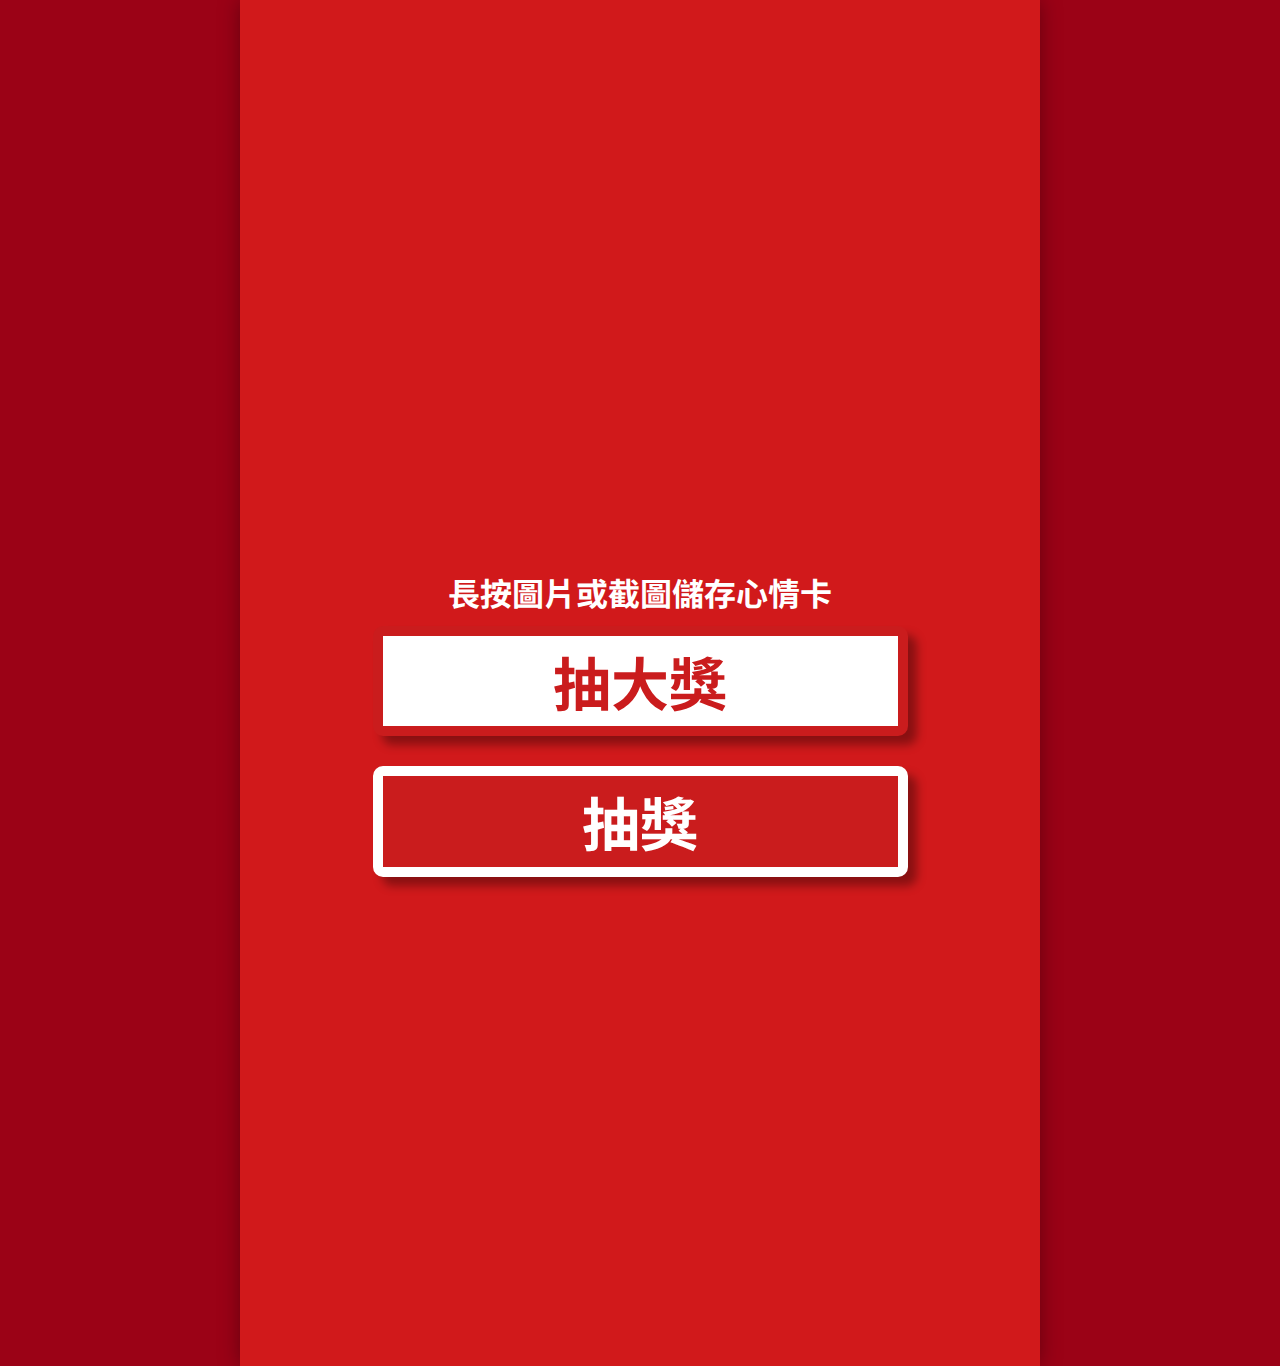
==== lottery.html @ 5d272674 "first commit" ====
<!doctype html>
<html><!-- InstanceBegin template="/Templates/tmp.dwt" codeOutsideHTMLIsLocked="false" -->
<head>
<meta charset="UTF-8">
<title>test</title>
<meta name="viewport" content="width=800">
<meta name="keywords" content="">
<meta name="description" content="">
<meta property="og:title" content="" />
<meta property="og:site_name" content="" />
<meta property="og:description" content="" />
<meta property="og:type" content="website" />
<link rel="shortcut icon" href="img/favicon.ico"/>
<link rel="stylesheet" type="text/css" href="css/normalize.css">
<link href="https://fonts.googleapis.com/css?family=Noto+Sans+TC&display=swap" rel="stylesheet">
<link rel="stylesheet" type="text/css" href="css/animations.css">
<link rel="stylesheet" type="text/css" href="css/main.css">
<!-- InstanceBeginEditable name="head" -->
<!-- InstanceEndEditable -->
<!-- InstanceParam name="class" type="text" value="" -->
</head>

<body>
<main class="result-page">
<!-- InstanceBeginEditable name="content" -->
		<section class="index">
			<div class="in">
				<div class="img_wrap">
					<div class="result"></div>
					<div class="ps">長按圖片或截圖儲存心情卡</div>
					<div class="animatedParent animateOnce btn-wrap" data-sequence="500" data-appear-top-offset="-300">
						<a href="" class="btn1 pop animated" data-id="1">抽大獎</small></a>
						<a href="finished.html" class="btn2 pop animated" data-id="1">抽獎</a>
					</div>
				</div>
			</div>
		</section>
</main>
	<script src="js/jquery-1.11.0.min.js"></script>
	<script src="js/css3-animate-it.js"></script>
	<script src="js/site.js"></script>
	<script src="js/result.js"></script>
</body>
<!-- InstanceEnd --></html>
---- css/animations.css ----
/*animations*/

/******************
* Bounce in right *
*******************/


.animated { 
    -webkit-animation-duration: 1s; 
    animation-duration: 1s; 
    -webkit-animation-fill-mode: both; 
    animation-fill-mode: both; 
} 
.slow{
     -webkit-animation-duration: 1.5s; 
    animation-duration: 1.5s; 
    -webkit-animation-fill-mode: both; 
    animation-fill-mode: both; 
}
.slower{
     -webkit-animation-duration: 2s; 
    animation-duration: 2s; 
    -webkit-animation-fill-mode: both; 
    animation-fill-mode: both; 
}
.slowest{
     -webkit-animation-duration: 3s; 
    animation-duration: 3s; 
    -webkit-animation-fill-mode: both; 
    animation-fill-mode: both; 
}

/* Added by Andy Meetan */
.delay-250 {
    -webkit-animation-delay:0.25s;
    -moz-animation-delay:0.25s;
    -o-animation-delay:0.25s;
    animation-delay:0.25s;
}
.delay-500 {
    -webkit-animation-delay:0.5s;
    -moz-animation-delay:0.5s;
    -o-animation-delay:0.5s;
    animation-delay:0.5s;
}
.delay-750 {
    -webkit-animation-delay:0.75s;
    -moz-animation-delay:0.75s;
    -o-animation-delay:0.75s;
    animation-delay:0.75s;
}
.delay-1000 {
    -webkit-animation-delay:1.0s;
    -moz-animation-delay:1.0s;
    -o-animation-delay:1.0s;
    animation-delay:1.0s;
}
.delay-1250 {
    -webkit-animation-delay:1.25s;
    -moz-animation-delay:1.25s;
    -o-animation-delay:1.25s;
    animation-delay:1.25s;
}
.delay-1500 {
    -webkit-animation-delay:1.5s;
    -moz-animation-delay:1.5s;
    -o-animation-delay:1.5s;
    animation-delay:1.5s;
}
.delay-1750 {
    -webkit-animation-delay:1.75s;
    -moz-animation-delay:1.75s;
    -o-animation-delay:1.75s;
    animation-delay:1.75s;
}
.delay-2000 {
    -webkit-animation-delay:2.0s;
    -moz-animation-delay:2.0s;
    -o-animation-delay:2.0s;
    animation-delay:2.0s;
}
.delay-2500 {
    -webkit-animation-delay:2.5s;
    -moz-animation-delay:2.5s;
    -o-animation-delay:2.5s;
    animation-delay:2.5s;
}
.delay-2000 {
    -webkit-animation-delay:2.0s;
    -moz-animation-delay:2.0s;
    -o-animation-delay:2.0s;
    animation-delay:2.0s;
}
.delay-2500 {
    -webkit-animation-delay:2.5s;
    -moz-animation-delay:2.5s;
    -o-animation-delay:2.5s;
    animation-delay:2.5s;
}
.delay-3000 {
    -webkit-animation-delay:3.0s;
    -moz-animation-delay:3.0s;
    -o-animation-delay:3.0s;
    animation-delay:3.0s;
}
.delay-3500 {
    -webkit-animation-delay:3.5s;
    -moz-animation-delay:3.5s;
    -o-animation-delay:3.5s;
    animation-delay:3.5s;
}

.bounceInRight, .bounceInLeft, .bounceInUp, .bounceInDown{
    opacity:0;
    -webkit-transform: translateX(400px); 
    transform: translateX(400px); 
}
.fadeInRight, .fadeInLeft, .fadeInUp, .fadeInDown{
    opacity:0;
    -webkit-transform: translateX(400px); 
    transform: translateX(400px); 
}

.flipInX, .flipInY, .rotateIn, .rotateInUpLeft, .rotateInUpRight, .rotateInDownLeft, .rotateDownUpRight, .rollIn{
    opacity:0;
}

.lightSpeedInRight, .lightSpeedInLeft{
    opacity:0;
    -webkit-transform: translateX(400px); 
    transform: translateX(400px); 
}

/***********
* bounceIn *
************/
@-webkit-keyframes bounceIn { 
    0% { 
        opacity: 0; 
        -webkit-transform: scale(.3); 
    } 

    50% { 
        opacity: 1; 
        -webkit-transform: scale(1.05); 
    } 

    70% { 
        -webkit-transform: scale(.9); 
    } 

    100% { 
         -webkit-transform: scale(1); 
    } 
} 

@keyframes bounceIn { 
    0% { 
        opacity: 0; 
        transform: scale(.3); 
    } 

    50% { 
        opacity: 1; 
        transform: scale(1.05); 
    } 

    70% { 
        transform: scale(.9); 
    } 

    100% { 
        transform: scale(1); 
    } 
} 

.bounceIn.go { 
    -webkit-animation-name: bounceIn; 
    animation-name: bounceIn; 
}

/****************
* bounceInRight *
****************/

@-webkit-keyframes bounceInRight { 
    0% { 
        opacity: 0; 
        
        -webkit-transform: translateX(400px); 
    } 
    60% { 
        
        -webkit-transform: translateX(-30px); 
    } 
    80% { 
        -webkit-transform: translateX(10px); 
    } 
    100% {
    opacity: 1;
     
        -webkit-transform: translateX(0); 
    } 
} 

@keyframes bounceInRight { 
    0% { 
        opacity: 0; 
        
        transform: translateX(400px); 
    } 
    60% { 
        
        transform: translateX(-30px); 
    } 
    80% { 
        transform: translateX(10px); 
    } 
    100% {
    opacity: 1;
     
        transform: translateX(0); 
    } 
} 


.bounceInRight.go { 
    -webkit-animation-name: bounceInRight; 
    animation-name: bounceInRight; 
}

/******************
* Bounce in left *
*******************/

@-webkit-keyframes bounceInLeft { 
    0% { 
        opacity: 0; 
        
        -webkit-transform: translateX(-400px); 
    } 
    60% { 
       
        -webkit-transform: translateX(30px); 
    } 
    80% { 
        -webkit-transform: translateX(-10px); 
    } 
    100% {
        opacity: 1;
         
        -webkit-transform: translateX(0); 
    } 
} 

@keyframes bounceInLeft { 
    0% { 
        opacity: 0; 
        
        transform: translateX(-400px); 
    } 
    60% { 
       
        transform: translateX(30px); 
    } 
    80% { 
        transform: translateX(-10px); 
    } 
    100% {
        opacity: 1;
         
        transform: translateX(0); 
    } 
} 

.bounceInLeft.go { 
    -webkit-animation-name: bounceInLeft; 
    animation-name: bounceInLeft; 
}

/******************
* Bounce in up *
*******************/

@-webkit-keyframes bounceInUp { 
    0% { 
        opacity: 0; 
        
        -webkit-transform: translateY(400px); 
    } 
    60% { 
       
        -webkit-transform: translateY(-30px); 
    } 
    80% { 
        -webkit-transform: translateY(10px); 
    } 
    100% {
        opacity: 1;
         
        -webkit-transform: translateY(0); 
    } 
} 

@keyframes bounceInUp { 
    0% { 
        opacity: 0; 
        
        transform: translateY(400px); 
    } 
    60% { 
       
        transform: translateY(-30px); 
    } 
    80% { 
        transform: translateY(10px); 
    } 
    100% {
        opacity: 1;
         
        transform: translateY(0); 
    } 
} 

.bounceInUp.go { 
    -webkit-animation-name: bounceInUp; 
    animation-name: bounceInUp; 
}


/******************
* Bounce in down *
*******************/

@-webkit-keyframes bounceInDown { 
    0% { 
        opacity: 0; 
        
        -webkit-transform: translateY(-400px); 
    } 
    60% { 
       
        -webkit-transform: translateY(30px); 
    } 
    80% { 
        -webkit-transform: translateY(-10px); 
    } 
    100% {
        opacity: 1;
         
        -webkit-transform: translateY(0); 
    } 
} 

@keyframes bounceInDown { 
    0% { 
        opacity: 0; 
        
        transform: translateY(-400px); 
    } 
    60% { 
       
        transform: translateY(30px); 
    } 
    80% { 
        transform: translateY(-10px); 
    } 
    100% {
        opacity: 1;
         
        transform: translateY(0); 
    } 
} 

.bounceInDown.go { 
    -webkit-animation-name: bounceInDown; 
    animation-name: bounceInDown; 
}


/**********
* Fade In *
**********/ 
@-webkit-keyframes fadeIn { 
    0% {opacity: 0;} 
    100% {opacity: 1;
        display:block;} 
} 
@keyframes fadeIn { 
    0% {opacity: 0;} 
    100% {opacity: 1;
        display:block;} 
}
.fadeIn{
    opacity:0;
}
.fadeIn.go { 
    -webkit-animation-name: fadeIn; 
    animation-name: fadeIn; 
}

/**********
* Grow in *
***********/

@-webkit-keyframes growIn { 
    0% { 
        -webkit-transform: scale(0.2); 
        opacity:0;
    } 
    50% { 
        -webkit-transform: scale(1.2); 
        
    } 
    100% { 
        -webkit-transform: scale(1); 
        opacity:1;
    } 
} 
@keyframes growIn { 
    0% { 
        transform: scale(0.2); 
        opacity:0;
    } 
    50% { 
        transform: scale(1.2); 
        
    } 
    100% { 
        transform: scale(1); 
        opacity:1;
    } 
} 
.growIn { 

    -webkit-transform: scale(0.2);
    transform: scale(0.2);
    opacity:0;
}
.growIn.go{
    -webkit-animation-name: growIn; 
    animation-name: growIn; 
}

/********
* Shake *
********/
@-webkit-keyframes shake { 
    0%, 100% {-webkit-transform: translateX(0);} 
    10%, 30%, 50%, 70%, 90% {-webkit-transform: translateX(-10px);} 
    20%, 40%, 60%, 80% {-webkit-transform: translateX(10px);} 
} 
@keyframes shake { 
    0%, 100% {transform: translateX(0);} 
    10%, 30%, 50%, 70%, 90% {transform: translateX(-10px);} 
    20%, 40%, 60%, 80% {transform: translateX(10px);} 
} 
.shake.go { 
    -webkit-animation-name: shake; 
    animation-name: shake; 
}

/********
* ShakeUp *
********/
@-webkit-keyframes shakeUp { 
    0%, 100% {-webkit-transform: translateX(0);} 
    10%, 30%, 50%, 70%, 90% {-webkit-transform: translateY(-10px);} 
    20%, 40%, 60%, 80% {-webkit-transform: translateY(10px);} 
} 
@keyframes shakeUp { 
    0%, 100% {transform: translateY(0);} 
    10%, 30%, 50%, 70%, 90% {transform: translateY(-10px);} 
    20%, 40%, 60%, 80% {transform: translateY(10px);} 
} 
.shakeUp.go { 
    -webkit-animation-name: shakeUp; 
    animation-name: shakeUp; 
}

/*************
* FadeInLeft *
*************/

@-webkit-keyframes fadeInLeft { 
    0% { 
        opacity: 0; 
        -webkit-transform: translateX(-400px); 
    } 
    50%{
       opacity: 0.3; 
    }
    100% { 
        opacity: 1; 
        -webkit-transform: translateX(0); 
    } 
} 
@keyframes fadeInLeft { 
    0% { 
        opacity: 0; 
        transform: translateX(-400px); 
    } 
    50%{
       opacity: 0.3; 
    }
    100% { 
        opacity: 1; 
        transform: translateX(0); 
    } 
} 
.fadeInLeft{ 
    opacity: 0; 
    -webkit-transform: translateX(-400px); 
    transform: translateX(-400px);
}
.fadeInLeft.go { 
    -webkit-animation-name: fadeInLeft; 
    animation-name: fadeInLeft; 
}


/*************
* FadeInRight *
*************/

@-webkit-keyframes fadeInRight { 
    0% { 
        opacity: 0; 
        -webkit-transform: translateX(400px); 
    } 
    50%{
       opacity: 0.3; 
    }
    100% { 
        opacity: 1; 
        -webkit-transform: translateX(0); 
    } 
} 
@keyframes fadeInRight { 
    0% { 
        opacity: 0; 
        transform: translateX(400px); 
    } 
    50%{
       opacity: 0.3; 
    }
    100% { 
        opacity: 1; 
        transform: translateX(0); 
    } 
} 
.fadeInRight{ 
    opacity: 0; 
    -webkit-transform: translateX(400px); 
    transform: translateX(400px);
}
.fadeInRight.go { 
    -webkit-animation-name: fadeInRight; 
    animation-name: fadeInRight; 
}

/*************
* FadeInUp *
*************/

@-webkit-keyframes fadeInUp { 
    0% { 
        opacity: 0; 
        -webkit-transform: translateY(400px); 
    } 
    50%{
       opacity: 0.3; 
    }
    100% { 
        opacity: 1; 
        -webkit-transform: translateY(0); 
    } 
} 
@keyframes fadeInUp { 
    0% { 
        opacity: 0; 
        transform: translateY(400px); 
    } 
    50%{
       opacity: 0.3; 
    }
    100% { 
        opacity: 1; 
        transform: translateY(0); 
    } 
} 
.fadeInUp{ 
    opacity: 0; 
    -webkit-transform: translateY(400px); 
    transform: translateY(400px);
}
.fadeInUp.go { 
    -webkit-animation-name: fadeInUp; 
    animation-name: fadeInUp; 
}

/*************
* FadeInDown *
*************/

@-webkit-keyframes fadeInDown { 
    0% { 
        opacity: 0; 
        -webkit-transform: translateY(-400px); 
    } 
    50%{
       opacity: 0.3; 
    }
    100% { 
        opacity: 1; 
        -webkit-transform: translateY(0); 
    } 
} 
@keyframes fadeInDown { 
    0% { 
        opacity: 0; 
        transform: translateY(-400px); 
    } 
    50%{
       opacity: 0.3; 
    }
    100% { 
        opacity: 1; 
        transform: translateY(0); 
    } 
} 
.fadeInDown{ 
    opacity: 0; 
    -webkit-transform: translateY(-400px); 
    transform: translateY(-400px);
}
.fadeInDown.go { 
    -webkit-animation-name: fadeInDown; 
    animation-name: fadeInDown; 
}

/*****************
* rotateIn *
*****************/
@-webkit-keyframes rotateIn { 
    0% { 
        -webkit-transform-origin: center center; 
        -webkit-transform: rotate(-200deg); 
        opacity: 0; 
    } 
    100% { 
        -webkit-transform-origin: center center; 
        -webkit-transform: rotate(0); 
        opacity: 1; 
    } 
} 
@keyframes rotateIn { 
    0% { 
        transform-origin: center center; 
        transform: rotate(-200deg); 
        opacity: 0; 
    } 
    100% { 
        transform-origin: center center; 
        transform: rotate(0); 
        opacity: 1; 
    } 
} 
.rotateIn.go { 
    -webkit-animation-name: rotateIn; 
    animation-name: rotateIn; 
}

/*****************
* rotateInUpLeft *
*****************/

@-webkit-keyframes rotateInUpLeft { 
    0% { 
        -webkit-transform-origin: left bottom; 
        -webkit-transform: rotate(90deg); 
        opacity: 0; 
    } 
    100% { 
        -webkit-transform-origin: left bottom; 
        -webkit-transform: rotate(0); 
        opacity: 1; 
    } 
} 
@keyframes rotateInUpLeft { 
    0% { 
        transform-origin: left bottom; 
        transform: rotate(90deg); 
        opacity: 0; 
    } 
    100% { 
        transform-origin: left bottom; 
        transform: rotate(0); 
        opacity: 1; 
    } 
} 
.rotateInUpLeft.go { 
    -webkit-animation-name: rotateInUpLeft; 
    animation-name: rotateInUpLeft; 
}

/*******************
* rotateInDownLeft *
*******************/
@-webkit-keyframes rotateInDownLeft { 
    0% { 
        -webkit-transform-origin: left bottom; 
        -webkit-transform: rotate(-90deg); 
        opacity: 0; 
    } 
    100% { 
        -webkit-transform-origin: left bottom; 
        -webkit-transform: rotate(0); 
        opacity: 1; 
    } 
} 
@keyframes rotateInDownLeft { 
    0% { 
        transform-origin: left bottom; 
        transform: rotate(-90deg); 
        opacity: 0; 
    } 
    100% { 
        transform-origin: left bottom; 
        transform: rotate(0); 
        opacity: 1; 
    } 
} 
.rotateInDownLeft.go { 
    -webkit-animation-name: rotateInDownLeft; 
    animation-name: rotateInDownLeft; 
}

/******************
* rotateInUpRight *
*******************/

@-webkit-keyframes rotateInUpRight { 
    0% { 
        -webkit-transform-origin: right bottom; 
        -webkit-transform: rotate(-90deg); 
        opacity: 0; 
    } 
    100% { 
        -webkit-transform-origin: right bottom; 
        -webkit-transform: rotate(0); 
        opacity: 1; 
    } 
} 
@keyframes rotateInUpRight { 
    0% { 
        transform-origin: right bottom; 
        transform: rotate(-90deg); 
        opacity: 0; 
    } 
    100% { 
        transform-origin: right bottom; 
        transform: rotate(0); 
        opacity: 1; 
    } 
} 
.rotateInUpRight.go { 
    -webkit-animation-name: rotateInUpRight; 
    animation-name: rotateInUpRight; 
}

/********************
* rotateInDownRight *
********************/

@-webkit-keyframes rotateInDownRight { 
    0% { 
        -webkit-transform-origin: right bottom; 
        -webkit-transform: rotate(90deg); 
        opacity: 0; 
    } 
    100% { 
        -webkit-transform-origin: right bottom; 
        -webkit-transform: rotate(0); 
        opacity: 1; 
    } 
} 
@keyframes rotateInDownRight { 
    0% { 
        transform-origin: right bottom; 
        transform: rotate(90deg); 
        opacity: 0; 
    } 
    100% { 
        transform-origin: right bottom; 
        transform: rotate(0); 
        opacity: 1; 
    } 
} 
.rotateInDownRight.go { 
    -webkit-animation-name: rotateInDownRight; 
    animation-name: rotateInDownRight; 
}

/*********
* rollIn *
**********/

@-webkit-keyframes rollIn { 
    0% { opacity: 0; -webkit-transform: translateX(-100%) rotate(-120deg); } 
    100% { opacity: 1; -webkit-transform: translateX(0px) rotate(0deg); } 
} 
@keyframes rollIn { 
    0% { opacity: 0; transform: translateX(-100%) rotate(-120deg); } 
    100% { opacity: 1; transform: translateX(0px) rotate(0deg); } 
} 
.rollIn.go { 
    -webkit-animation-name: rollIn; 
    animation-name: rollIn; 
}

/*********
* wiggle *
**********/

@-webkit-keyframes wiggle { 
    0% { -webkit-transform: skewX(9deg); } 
    10% { -webkit-transform: skewX(-8deg); } 
    20% { -webkit-transform: skewX(7deg); } 
    30% { -webkit-transform: skewX(-6deg); } 
    40% { -webkit-transform: skewX(5deg); } 
    50% { -webkit-transform: skewX(-4deg); } 
    60% { -webkit-transform: skewX(3deg); } 
    70% { -webkit-transform: skewX(-2deg); } 
    80% { -webkit-transform: skewX(1deg); } 
    90% { -webkit-transform: skewX(0deg); } 
    100% { -webkit-transform: skewX(0deg); } 
} 
@keyframes wiggle { 
    0% { transform: skewX(9deg); } 
    10% { transform: skewX(-8deg); } 
    20% { transform: skewX(7deg); } 
    30% { transform: skewX(-6deg); } 
    40% { transform: skewX(5deg); } 
    50% { transform: skewX(-4deg); } 
    60% { transform: skewX(3deg); } 
    70% { transform: skewX(-2deg); } 
    80% { transform: skewX(1deg); } 
    90% { transform: skewX(0deg); } 
    100% { transform: skewX(0deg); } 
} 
.wiggle.go { 
    -webkit-animation-name: wiggle; 
    animation-name: wiggle; 
    -webkit-animation-timing-function: ease-in; 
    animation-timing-function: ease-in; 
} 

/********
* swing *
*********/

@-webkit-keyframes swing { 
    20%, 40%, 60%, 80%, 100% { -webkit-transform-origin: top center; } 
    20% { -webkit-transform: rotate(15deg); } 
    40% { -webkit-transform: rotate(-10deg); } 
    60% { -webkit-transform: rotate(5deg); } 
    80% { -webkit-transform: rotate(-5deg); } 
    100% { -webkit-transform: rotate(0deg); } 
} 
@keyframes swing { 
    20% { transform: rotate(15deg); } 
    40% { transform: rotate(-10deg); } 
    60% { transform: rotate(5deg); } 
    80% { transform: rotate(-5deg); } 
    100% { transform: rotate(0deg); } 
} 
.swing.go { 
    -webkit-transform-origin: top center; 
    transform-origin: top center; 
    -webkit-animation-name: swing; 
    animation-name: swing; 
}

/*******
* tada *
********/

@-webkit-keyframes tada { 
    0% {-webkit-transform: scale(1);} 
    10%, 20% {-webkit-transform: scale(0.9) rotate(-3deg);} 
    30%, 50%, 70%, 90% {-webkit-transform: scale(1.1) rotate(3deg);} 
    40%, 60%, 80% {-webkit-transform: scale(1.1) rotate(-3deg);} 
    100% {-webkit-transform: scale(1) rotate(0);} 
} 
@keyframes tada { 
    0% {transform: scale(1);} 
    10%, 20% {transform: scale(0.9) rotate(-3deg);} 
    30%, 50%, 70%, 90% {transform: scale(1.1) rotate(3deg);} 
    40%, 60%, 80% {transform: scale(1.1) rotate(-3deg);} 
    100% {transform: scale(1) rotate(0);} 
} 
.tada.go { 
    -webkit-animation-name: tada; 
    animation-name: tada; 
}

/*********
* wobble *
**********/

@-webkit-keyframes wobble { 
  0% { -webkit-transform: translateX(0%); } 
  15% { -webkit-transform: translateX(-25%) rotate(-5deg); } 
  30% { -webkit-transform: translateX(20%) rotate(3deg); } 
  45% { -webkit-transform: translateX(-15%) rotate(-3deg); } 
  60% { -webkit-transform: translateX(10%) rotate(2deg); } 
  75% { -webkit-transform: translateX(-5%) rotate(-1deg); } 
  100% { -webkit-transform: translateX(0%); } 
} 
@keyframes wobble { 
  0% { transform: translateX(0%); } 
  15% { transform: translateX(-25%) rotate(-5deg); } 
  30% { transform: translateX(20%) rotate(3deg); } 
  45% { transform: translateX(-15%) rotate(-3deg); } 
  60% { transform: translateX(10%) rotate(2deg); } 
  75% { transform: translateX(-5%) rotate(-1deg); } 
  100% { transform: translateX(0%); } 
} 
.wobble.go { 
    -webkit-animation-name: wobble; 
    animation-name: wobble; 
}

/********
* pulse *
*********/

@-webkit-keyframes pulse { 
    0% { -webkit-transform: scale(1); } 
    50% { -webkit-transform: scale(1.1); } 
    100% { -webkit-transform: scale(1); } 
} 
@keyframes pulse { 
    0% { transform: scale(1); } 
    50% { transform: scale(1.1); } 
    100% { transform: scale(1); } 
} 
.pulse.go { 
    -webkit-animation-name: pulse; 
    animation-name: pulse; 
}

/***************
* lightSpeedInRight *
****************/
@-webkit-keyframes lightSpeedInRight { 
   0% { -webkit-transform: translateX(100%) skewX(-30deg); opacity: 0; } 
    60% { -webkit-transform: translateX(-20%) skewX(30deg); opacity: 1; } 
    80% { -webkit-transform: translateX(0%) skewX(-15deg); opacity: 1; } 
    100% { -webkit-transform: translateX(0%) skewX(0deg); opacity: 1; } 
} 
@keyframes lightSpeedInRight { 
    0% { transform: translateX(100%) skewX(-30deg); opacity: 0; } 
    60% { transform: translateX(-20%) skewX(30deg); opacity: 1; } 
    80% { transform: translateX(0%) skewX(-15deg); opacity: 1; } 
    100% { transform: translateX(0%) skewX(0deg); opacity: 1; } 
} 
.lightSpeedInRight.go { 
    -webkit-animation-name: lightSpeedInRight; 
    animation-name: lightSpeedInRight; 
    -webkit-animation-timing-function: ease-out; 
    animation-timing-function: ease-out; 
} 

/***************
* lightSpeedInLeft *
****************/
@-webkit-keyframes lightSpeedInLeft { 
   0% { -webkit-transform: translateX(-100%) skewX(30deg); opacity: 0; } 
    60% { -webkit-transform: translateX(20%) skewX(-30deg); opacity: 1; } 
    80% { -webkit-transform: translateX(0%) skewX(15deg); opacity: 1; } 
    100% { -webkit-transform: translateX(0%) skewX(0deg); opacity: 1; } 
} 
@keyframes lightSpeedInLeft { 
    0% { transform: translateX(-100%) skewX(30deg); opacity: 0; } 
    60% { transform: translateX(20%) skewX(-30deg); opacity: 1; } 
    80% { transform: translateX(0%) skewX(15deg); opacity: 1; } 
    100% { transform: translateX(0%) skewX(0deg); opacity: 1; } 
} 
.lightSpeedInLeft.go { 
    -webkit-animation-name: lightSpeedInLeft; 
    animation-name: lightSpeedInLeft; 
    -webkit-animation-timing-function: ease-out; 
    animation-timing-function: ease-out; 
} 


/*******
* Flip *
*******/
@-webkit-keyframes flip { 
    0% { 
        -webkit-transform: perspective(400px) rotateY(0); 
        -webkit-animation-timing-function: ease-out; 
    } 
    40% { 
        -webkit-transform: perspective(400px) translateZ(150px) rotateY(170deg); 
        -webkit-animation-timing-function: ease-out; 
    } 
    50% { 
        -webkit-transform: perspective(400px) translateZ(150px) rotateY(190deg) scale(1); 
        -webkit-animation-timing-function: ease-in; 
    } 
    80% { 
        -webkit-transform: perspective(400px) rotateY(360deg) scale(.95); 
        -webkit-animation-timing-function: ease-in; 
    } 
    100% { 
        -webkit-transform: perspective(400px) scale(1); 
        -webkit-animation-timing-function: ease-in; 
    } 
}
@keyframes flip { 
    0% { 
        transform: perspective(400px) rotateY(0); 
        animation-timing-function: ease-out; 
    } 
    40% { 
        transform: perspective(400px) translateZ(150px) rotateY(170deg); 
        animation-timing-function: ease-out; 
    } 
    50% { 
        transform: perspective(400px) translateZ(150px) rotateY(190deg) scale(1); 
        animation-timing-function: ease-in; 
    } 
    80% { 
        transform: perspective(400px) rotateY(360deg) scale(.95); 
        animation-timing-function: ease-in; 
    } 
    100% { 
        transform: perspective(400px) scale(1); 
        animation-timing-function: ease-in; 
    } 
} 
.flip.go { 
    -webkit-backface-visibility: visible !important; 
    -webkit-animation-name: flip; 
    backface-visibility: visible !important; 
    animation-name: flip; 
}

/**********
* flipInX *
**********/
@-webkit-keyframes flipInX { 
    0% { 
        -webkit-transform: perspective(400px) rotateX(90deg); 
        opacity: 0; 
    } 
    40% { 
        -webkit-transform: perspective(400px) rotateX(-10deg); 
    } 
    70% { 
        -webkit-transform: perspective(400px) rotateX(10deg); 
    } 
    100% { 
        -webkit-transform: perspective(400px) rotateX(0deg); 
        opacity: 1; 
    } 
} 
@keyframes flipInX { 
    0% { 
        transform: perspective(400px) rotateX(90deg); 
        opacity: 0; 
    } 
    40% { 
        transform: perspective(400px) rotateX(-10deg); 
    } 
    70% { 
        transform: perspective(400px) rotateX(10deg); 
    } 
    100% { 
        transform: perspective(400px) rotateX(0deg); 
        opacity: 1; 
    } 
} 
.flipInX.go { 
    -webkit-backface-visibility: visible !important; 
    -webkit-animation-name: flipInX; 
    backface-visibility: visible !important; 
    animation-name: flipInX; 
}

/**********
* flipInY *
**********/

@-webkit-keyframes flipInY { 
    0% { 
        -webkit-transform: perspective(400px) rotateY(90deg); 
        opacity: 0; 
    } 
    40% { 
        -webkit-transform: perspective(400px) rotateY(-10deg); 
    } 
    70% { 
        -webkit-transform: perspective(400px) rotateY(10deg); 
    } 
    100% { 
        -webkit-transform: perspective(400px) rotateY(0deg); 
        opacity: 1; 
    } 
} 
@keyframes flipInY { 
    0% { 
        transform: perspective(400px) rotateY(90deg); 
        opacity: 0; 
    } 
    40% { 
        transform: perspective(400px) rotateY(-10deg); 
    } 
    70% { 
        transform: perspective(400px) rotateY(10deg); 
    } 
    100% { 
        transform: perspective(400px) rotateY(0deg); 
        opacity: 1; 
    } 
} 
.flipInY.go { 
    -webkit-backface-visibility: visible !important; 
    -webkit-animation-name: flipInY; 
    backface-visibility: visible !important; 
    animation-name: flipInY; 
}

/*****************
* Out animations *
*****************/


/************
* bounceOut *
*************/
@-webkit-keyframes bounceOut { 
    0% { 
        -webkit-transform: scale(1); 
    } 
    25% { 
        -webkit-transform: scale(.95); 
    } 
    50% { 
        opacity: 1; 
        -webkit-transform: scale(1.1); 
    } 
    100% { 
        opacity: 0; 
        -webkit-transform: scale(.3); 
    } 
} 
@keyframes bounceOut { 
    0% { 
        transform: scale(1); 
    } 
    25% { 
        transform: scale(.95); 
    } 
    50% { 
        opacity: 1; 
        transform: scale(1.1); 
    } 
    100% { 
        opacity: 0; 
        transform: scale(.3); 
    } 
} 
.bounceOut.goAway { 
    -webkit-animation-name: bounceOut; 
    animation-name: bounceOut; 
}

/************
* bounceOutUp *
*************/
@-webkit-keyframes bounceOutUp { 
    0% { 
        -webkit-transform: translateY(0); 
    } 
    20% { 
        opacity: 1; 
        -webkit-transform: translateY(20px); 
    } 
    100% { 
        opacity: 0; 
        -webkit-transform: translateY(-2000px); 
    } 
} 
@keyframes bounceOutUp { 
    0% { 
        transform: translateY(0); 
    } 
    20% { 
        opacity: 1; 
        transform: translateY(20px); 
    } 
    100% { 
        opacity: 0; 
        transform: translateY(-2000px); 
    } 
} 
.bounceOutUp.goAway { 
    -webkit-animation-name: bounceOutUp; 
    animation-name: bounceOutUp; 
}

/************
* bounceOutDown *
*************/
@-webkit-keyframes bounceOutDown { 
    0% { 
        -webkit-transform: translateY(0); 
    } 
    20% { 
        opacity: 1; 
        -webkit-transform: translateY(-20px); 
    } 
    100% { 
        opacity: 0; 
        -webkit-transform: translateY(2000px); 
    } 
} 
@keyframes bounceOutDown { 
    0% { 
        transform: translateY(0); 
    } 
    20% { 
        opacity: 1; 
        transform: translateY(-20px); 
    } 
    100% { 
        opacity: 0; 
        transform: translateY(2000px); 
    } 
} 
.bounceOutDown.goAway { 
    -webkit-animation-name: bounceOutDown; 
    animation-name: bounceOutDown; 
}


/************
* bounceOutLeft *
*************/
@-webkit-keyframes bounceOutLeft { 
    0% { 
        -webkit-transform: translateX(0); 
    } 
    20% { 
        opacity: 1; 
        -webkit-transform: translateX(20px); 
    } 
    100% { 
        opacity: 0; 
        -webkit-transform: translateX(-2000px); 
    } 
} 
@keyframes bounceOutLeft { 
    0% { 
        transform: translateX(0); 
    } 
    20% { 
        opacity: 1; 
        transform: translateX(20px); 
    } 
    100% { 
        opacity: 0; 
        transform: translateX(-2000px); 
    } 
} 
.bounceOutLeft.goAway { 
    -webkit-animation-name: bounceOutLeft; 
    animation-name: bounceOutLeft; 
}

/************
* bounceOutRight *
*************/
@-webkit-keyframes bounceOutRight { 
    0% { 
        -webkit-transform: translateX(0); 
    } 
    20% { 
        opacity: 1; 
        -webkit-transform: translateX(-20px); 
    } 
    100% { 
        opacity: 0; 
        -webkit-transform: translateX(2000px); 
    } 
} 
@keyframes bounceOutRight { 
    0% { 
        transform: translateX(0); 
    } 
    20% { 
        opacity: 1; 
        transform: translateX(-20px); 
    } 
    100% { 
        opacity: 0; 
        transform: translateX(2000px); 
    } 
} 
.bounceOutRight.goAway { 
    -webkit-animation-name: bounceOutRight; 
    animation-name: bounceOutRight; 
}

/************
* fadeOut *
*************/
@-webkit-keyframes fadeOut { 
    0% {opacity: 1;} 
    100% {opacity: 0;} 
} 
@keyframes fadeOut { 
    0% {opacity: 1;} 
    100% {opacity: 0;} 
} 
.fadeOut.goAway { 
    -webkit-animation-name: fadeOut; 
    animation-name: fadeOut; 
}

/************
* fadeOutUp *
*************/
@-webkit-keyframes fadeOutUp { 
    0% { 
        opacity: 1; 
        -webkit-transform: translateY(0); 
    } 
    100% { 
        opacity: 0; 
        -webkit-transform: translateY(-2000px); 
    } 
} 
@keyframes fadeOutUp { 
    0% { 
        opacity: 1; 
        transform: translateY(0); 
    } 
    100% { 
        opacity: 0; 
        transform: translateY(-2000px); 
    } 
} 
.fadeOutUp.goAway { 
    -webkit-animation-name: fadeOutUp; 
    animation-name: fadeOutUp; 
}

/************
* fadeOutDown *
*************/
@-webkit-keyframes fadeOutDown { 
    0% { 
        opacity: 1; 
        -webkit-transform: translateY(0); 
    } 
    100% { 
        opacity: 0; 
        -webkit-transform: translateY(2000px); 
    } 
} 
@keyframes fadeOutDown { 
    0% { 
        opacity: 1; 
        transform: translateY(0); 
    } 
    100% { 
        opacity: 0; 
        transform: translateY(2000px); 
    } 
} 
.fadeOutDown.goAway { 
    -webkit-animation-name: fadeOutDown; 
    animation-name: fadeOutDown; 
}

/************
* fadeOutLeft *
*************/
@-webkit-keyframes fadeOutLeft { 
    0% { 
        opacity: 1; 
        -webkit-transform: translateX(0); 
    } 
    100% { 
        opacity: 0; 
        -webkit-transform: translateX(-2000px); 
    } 
} 
@keyframes fadeOutLeft { 
    0% { 
        opacity: 1; 
        transform: translateX(0); 
    } 
    100% { 
        opacity: 0; 
        transform: translateX(-2000px); 
    } 
} 
.fadeOutLeft.goAway { 
    -webkit-animation-name: fadeOutLeft; 
    animation-name: fadeOutLeft; 
}

/************
* fadeOutRight *
*************/
@-webkit-keyframes fadeOutRight { 
    0% { 
        opacity: 1; 
        -webkit-transform: translateX(0); 
    } 
    100% { 
        opacity: 0; 
        -webkit-transform: translateX(2000px); 
    } 
} 
@keyframes fadeOutRight { 
    0% { 
        opacity: 1; 
        transform: translateX(0); 
    } 
    100% { 
        opacity: 0; 
        transform: translateX(2000px); 
    } 
} 
.fadeOutRight.goAway { 
    -webkit-animation-name: fadeOutRight; 
    animation-name: fadeOutRight; 
}
/************
* flipOutX *
*************/
@-webkit-keyframes flipOutX { 
    0% { 
        -webkit-transform: perspective(400px) rotateX(0deg); 
        opacity: 1; 
    } 
    100% { 
        -webkit-transform: perspective(400px) rotateX(90deg); 
        opacity: 0; 
    } 
} 
@keyframes flipOutX { 
    0% { 
        transform: perspective(400px) rotateX(0deg); 
        opacity: 1; 
    } 
    100% { 
        transform: perspective(400px) rotateX(90deg); 
        opacity: 0; 
    } 
} 
.flipOutX.goAway { 
    -webkit-animation-name: flipOutX; 
    -webkit-backface-visibility: visible !important; 
    animation-name: flipOutX; 
    backface-visibility: visible !important; 
}

/************
* flipOutY *
*************/
@-webkit-keyframes flipOutY { 
    0% { 
        -webkit-transform: perspective(400px) rotateY(0deg); 
        opacity: 1; 
    } 
    100% { 
        -webkit-transform: perspective(400px) rotateY(90deg); 
        opacity: 0; 
    } 
} 
@keyframes flipOutY { 
    0% { 
        transform: perspective(400px) rotateY(0deg); 
        opacity: 1; 
    } 
    100% { 
        transform: perspective(400px) rotateY(90deg); 
        opacity: 0; 
    } 
} 
.flipOutY { 
    -webkit-backface-visibility: visible !important; 
    -webkit-animation-name: flipOutY; 
    backface-visibility: visible !important; 
    animation-name: flipOutY; 
}

/************
* lightSpeedOutRight *
*************/
@-webkit-keyframes lightSpeedOutRight { 
    0% { -webkit-transform: translateX(0%) skewX(0deg); opacity: 1; } 
    100% { -webkit-transform: translateX(100%) skewX(-30deg); opacity: 0; } 
} 
@keyframes lightSpeedOutRight { 
    0% { transform: translateX(0%) skewX(0deg); opacity: 1; } 
    100% { transform: translateX(100%) skewX(-30deg); opacity: 0; } 
} 
.lightSpeedOutRight.goAway { 
    -webkit-animation-name: lightSpeedOutRight; 
    animation-name: lightSpeedOutRight; 
    -webkit-animation-timing-function: ease-in; 
    animation-timing-function: ease-in; 
} 


/************
* lightSpeedOutLeft *
*************/
@-webkit-keyframes lightSpeedOutLeft { 
    0% { -webkit-transform: translateX(0%) skewX(0deg); opacity: 1; } 
    100% { -webkit-transform: translateX(-100%) skewX(30deg); opacity: 0; } 
} 
@keyframes lightSpeedOutLeft { 
    0% { transform: translateX(0%) skewX(0deg); opacity: 1; } 
    100% { transform: translateX(-100%) skewX(30deg); opacity: 0; } 
} 
.lightSpeedOutLeft.goAway { 
    -webkit-animation-name: lightSpeedOutLeft; 
    animation-name: lightSpeedOutLeft; 
    -webkit-animation-timing-function: ease-in; 
    animation-timing-function: ease-in; 

} 

/************
* rotateOut *
*************/
@-webkit-keyframes rotateOut { 
    0% { 
        -webkit-transform-origin: center center; 
        -webkit-transform: rotate(0); 
        opacity: 1; 
    } 
    100% { 
        -webkit-transform-origin: center center; 
        -webkit-transform: rotate(200deg); 
        opacity: 0; 
    } 
} 
@keyframes rotateOut { 
    0% { 
        transform-origin: center center; 
        transform: rotate(0); 
        opacity: 1; 
    } 
    100% { 
        transform-origin: center center; 
        transform: rotate(200deg); 
        opacity: 0; 
    } 
} 
.rotateOut.goAway { 
    -webkit-animation-name: rotateOut; 
    animation-name: rotateOut; 
}


/************
* rotateOutUpLeft *
*************/
@-webkit-keyframes rotateOutUpLeft { 
    0% { 
        -webkit-transform-origin: left bottom; 
        -webkit-transform: rotate(0); 
        opacity: 1; 
    } 
    100% { 
        -webkit-transform-origin: left bottom; 
        -webkit-transform: rotate(-90deg); 
        opacity: 0; 
    } 
} 
@keyframes rotateOutUpLeft { 
    0% { 
        transform-origin: left bottom; 
        transform: rotate(0); 
        opacity: 1; 
    } 
    100% { 
        -transform-origin: left bottom; 
        -transform: rotate(-90deg); 
        opacity: 0; 
    } 
} 
.rotateOutUpLeft.goAway { 
    -webkit-animation-name: rotateOutUpLeft; 
    animation-name: rotateOutUpLeft; 
}

/************
* rotateOutDownLeft *
*************/

@-webkit-keyframes rotateOutDownLeft { 
    0% { 
        -webkit-transform-origin: left bottom; 
        -webkit-transform: rotate(0); 
        opacity: 1; 
    } 
    100% { 
        -webkit-transform-origin: left bottom; 
        -webkit-transform: rotate(90deg); 
        opacity: 0; 
    } 
} 
@keyframes rotateOutDownLeft { 
    0% { 
        transform-origin: left bottom; 
        transform: rotate(0); 
        opacity: 1; 
    } 
    100% { 
        transform-origin: left bottom; 
        transform: rotate(90deg); 
        opacity: 0; 
    } 
} 
.rotateOutDownLeft.goAway { 
    -webkit-animation-name: rotateOutDownLeft; 
    animation-name: rotateOutDownLeft; 
}
/************
* rotateOutUpRight *
*************/

@-webkit-keyframes rotateOutUpRight { 
    0% { 
        -webkit-transform-origin: right bottom; 
        -webkit-transform: rotate(0); 
        opacity: 1; 
    } 
    100% { 
        -webkit-transform-origin: right bottom; 
        -webkit-transform: rotate(90deg); 
        opacity: 0; 
    } 
} 
@keyframes rotateOutUpRight { 
    0% { 
        transform-origin: right bottom; 
        transform: rotate(0); 
        opacity: 1; 
    } 
    100% { 
        transform-origin: right bottom; 
        transform: rotate(90deg); 
        opacity: 0; 
    } 
} 
.rotateOutUpRight.goAway { 
    -webkit-animation-name: rotateOutUpRight; 
    animation-name: rotateOutUpRight; 
}

/************
* rollOut *
*************/
@-webkit-keyframes rollOut { 
    0% { 
        opacity: 1; 
        -webkit-transform: translateX(0px) rotate(0deg); 
    } 
    100% { 
        opacity: 0; 
        -webkit-transform: translateX(100%) rotate(120deg); 
    } 
} 
@keyframes rollOut { 
    0% { 
        opacity: 1; 
        transform: translateX(0px) rotate(0deg); 
    } 
    100% { 
        opacity: 0; 
        transform: translateX(100%) rotate(120deg); 
    } 
} 
.rollOut.goAway { 
    -webkit-animation-name: rollOut; 
    animation-name: rollOut; 
}
/*****************
* Short Animations
*******************/

/*********************
* fadeInUpShort
*********************/
@-webkit-keyframes fadeInUpShort { 
    0% { 
        opacity: 0; 
        -webkit-transform: translateY(20px); 
    } 
    100% { 
        opacity: 1; 
        -webkit-transform: translateY(0); 
    } 
} 

@keyframes fadeInUpShort { 
    0% { 
        opacity: 0; 
        transform: translateY(20px); 
    } 
    100% { 
        opacity: 1; 
        transform: translateY(0); 
    } 
} 
.fadeInUpShort{
    opacity: 0; 
    -webkit-transform: translateY(20px); 
    transform: translateY(20px); 
}
.fadeInUpShort.go { 
    -webkit-animation-name: fadeInUpShort; 
    animation-name: fadeInUpShort; 
}

/*********************
* fadeInDownShort
*********************/
@-webkit-keyframes fadeInDownShort { 
    0% { 
        opacity: 0; 
        -webkit-transform: translateY(-20px); 
    } 
    100% { 
        opacity: 1; 
        -webkit-transform: translateY(0); 
    } 
} 

@keyframes fadeInDownShort { 
    0% { 
        opacity: 0; 
        transform: translateY(-20px); 
    } 
    100% { 
        opacity: 1; 
        transform: translateY(0); 
    } 
} 
.fadeInDownShort{
    opacity: 0; 
    -webkit-transform: translateY(-20px); 
    transform: translateY(-20px); 
}
.fadeInDownShort.go { 
    -webkit-animation-name: fadeInDownShort; 
    animation-name: fadeInDownShort; 
}

/*********************
* fadeInRightShort 
*********************/
@-webkit-keyframes fadeInRightShort { 
    0% { 
        opacity: 0; 
        -webkit-transform: translateX(20px); 
    } 
    100% { 
        opacity: 1; 
        -webkit-transform: translateX(0); 
    } 
} 
@keyframes fadeInRightShort { 
    0% { 
        opacity: 0; 
        transform: translateX(20px); 
    } 
    100% { 
        opacity: 1; 
        transform: translateX(0); 
    } 
} 
.fadeInRightShort { 
    opacity: 0; 
    -webkit-transform: translateX(20px);  
    transform: translateX(20px); 
}
.fadeInRightShort.go { 
    -webkit-animation-name: fadeInRightShort; 
    animation-name: fadeInRightShort; 
}

/*********************
* fadeInLeftShort 
*********************/
@-webkit-keyframes fadeInLeftShort { 
    0% { 
        opacity: 0; 
        -webkit-transform: translateX(-20px); 
    } 
    100% { 
        opacity: 1; 
        -webkit-transform: translateX(0); 
    } 
} 
@keyframes fadeInLeftShort { 
    0% { 
        opacity: 0; 
        transform: translateX(-20px); 
    } 
    100% { 
        opacity: 1; 
        transform: translateX(0); 
    } 
} 
.fadeInLeftShort { 
    opacity: 0; 
    -webkit-transform: translateX(-20px);  
    transform: translateX(-20px); 
}
.fadeInLeftShort.go { 
    -webkit-animation-name: fadeInLeftShort; 
    animation-name: fadeInLeftShort; 
}

/*********************
* rotateAll
*********************/
@-webkit-keyframes rotateAll { 
    0% { 
        opacity: 0; 
        -webkit-transform: rotate(0deg);
    } 
    100% { 
        opacity: 1; 
        -webkit-transform: rotate(360deg);
    } 
} 
@keyframes rotateAll { 
    0% { 
        opacity: 0; 
        transform: rotate(0deg);
    } 
    100% { 
        opacity: 1; 
        transform: rotate(360deg);
    } 
} 
.rotateAll { 
    opacity: 0; 
/*
    -webkit-transform: translateX(-20px);  
    transform: translateX(-20px); 
*/
/*
    -webkit-transform: rotate(0deg);
    transform: rotate(0deg);
*/
}
.rotateAll.go { 
    -webkit-animation-name: rotateAll; 
    animation-name: rotateAll;
/*
    -webkit-animation-iteration-count: infinite;
    animation-iteration-count: infinite;
*/
}
.rotateAll.animated {
     -webkit-animation-duration: 5s;
    animation-duration: 5s;
}

/*********************
* moveLight
*********************/
@keyframes moveLightFast {
    0% {
        opacity: 0;
        margin-left: -350px;
    }
    100% {
        opacity: 1;
        margin-left: -150px;
    }
}

@-webkit-keyframes moveLightFast {
    0% {
        opacity: 0;
        margin-left: -350px;
    }
    100% {
        opacity: 1;
        margin-left: -150px;
    }
}
.moveLightFast {
    opacity: 0;
}
.moveLightFast.go {
    -webkit-animation-name: moveLightFast; 
    animation-name: moveLightFast;
}
---- css/main.css ----
/* global */

body {
    font-family: "Noto Sans TC", "微軟正黑體", "MicrosoftJhengHeiRegular", "sans-serif", "Arial", "Verdana";
    font-size: 32px;
    background: #9b0216;
    -webkit-text-size-adjust: none;
    -moz-text-size-adjust: none;
    -ms-text-size-adjust: none;
    text-size-adjust: none;
}

*,
*:before,
*:after {
    box-sizing: border-box;
}

*:focus {
    outline: none;
}

a {
    text-decoration: none;
    color: #fff;
}

a:hover {
    text-decoration: none;
}

img {
    vertical-align: bottom;
}

.max100 {
    max-width: 100%;
}

main {
    display: block;
    width: 800px;
    margin: auto;
    box-shadow: 0px 0px 20px rgba(0, 0, 0, 0.35);
    overflow: hidden;
    background: #d71618 url(../img/bg-main.png);
    position: relative;
    /* background-size: 100% 100%; */
    /* background-repeat: no-repeat; */
}

p,
.p {
    margin: 0;
    margin-bottom: 50px;
    line-height: 1.5;
}

.tl {
    text-align: left;
}

.tc {
    text-align: center;
}

.tr {
    text-align: right;
}

.no_list {
    padding: 0;
    margin: 0;
    list-style: none;
}

.clear:after {
    content: '';
    clear: both;
    display: table;
}

.btn1 {
    display: inline-block;
    width: 535px;
    padding: 12px;
    margin: 15px auto;
    font-size: 58px;
    font-weight: bold;
    color: #ca1c1d;
    text-align: center;
    position: relative;
    z-index: 1;
    background: #fff;
    border: 10px solid #ca1c1d;
    border-radius: 10px;
    box-shadow: 9px 9px 10px rgba(0, 0, 0, 0.35);
}

.btn1 small {
    display: block;
    font-size: 28px;
    color: #333;
    font-weight: normal;
    margin-top: 10px;
}

.btn2 {
    display: inline-block;
    width: 535px;
    padding: 12px;
    margin: 15px auto;
    font-size: 58px;
    font-weight: bold;
    color: #fff;
    text-align: center;
    position: relative;
    z-index: 1;
    background: #ca1c1d;
    border: 10px solid #fff;
    border-radius: 10px;
    box-shadow: 9px 9px 10px rgba(0, 0, 0, 0.35);
}

.btn2.disabled {
    color: rgb(255 255 255 / 80%);
}

.btn2 small {
    display: block;
    font-size: 28px;
    color: #333;
    font-weight: normal;
    margin-top: 10px;
}

.ps {
    color: #fff;
    font-weight: bold;
    font-size: 32px;
}

body.fixed {
    min-height: 1334px;
    height: 100vh;
    overflow-y: hidden;
}

section {
    position: relative;
    min-height: 1334px;
    height: 100vh;
    overflow: hidden;
    text-align: center;
    transition: opacity 0.5s;
}

section .in {
    position: relative;
    z-index: 1;
    min-height: 1334px;
    height: 100vh;
    transition: opacity 0.5s;
    padding-top: 50px;
}

.bg_top {
    background: url(../img/bg-top.png);
    background-position: center center;
    background-repeat: repeat-y;
    width: 100%;
    height: 9750px;
    /* origin: 825px */
    animation: moveUp 5s linear infinite;
    -webkit-animation: moveUp 5s linear infinite;
    position: absolute;
    top: 0;
}

@-webkit-keyframes moveUp {
    0% {
        -webkit-transform: translateY(0%);
    }
    100% {
        -webkit-transform: translateY(-975px);
    }
}

@keyframes moveUp {
    0% {
        transform: translateY(0%);
    }
    100% {
        transform: translateY(-975px);
    }
}


/* step1 */


/* .phone_wrap {
	position: relative;
}
.phone_wrap .btn_wrap {
	position: absolute;
	bottom: 11%;
    left: 50%;
    transform: translateX(-42%);
}
.phone_wrap .pointer {
	position: absolute;
	bottom: 3%;
    right: -6%;
} */

.maintit {
    margin-bottom: 20px;
}
.maintit img {
    max-width: 388px;
}

@-webkit-keyframes pop {
    0% {
        -webkit-transform: scale(1.0, 1.0) translate3d(0, 0, 0);
        transform: scale(1.0, 1.0) translate3d(0, 0, 0);
    }
    15% {
        -webkit-transform: scale(0.9, 0.9) translate3d(0, 3%, 0);
        transform: scale(0.9, 0.9) translate3d(0, 3%, 0);
    }
    30% {
        -webkit-transform: scale(1.2, 0.8) translate3d(0, 7%, 0);
        transform: scale(1.2, 0.8) translate3d(0, 7%, 0);
    }
    50% {
        -webkit-transform: scale(0.8, 1.2) translate3d(0, -7%, 0);
        transform: scale(0.8, 1.2) translate3d(0, -7%, 0);
    }
    70% {
        -webkit-transform: scale(1.1, 0.9) translate3d(0, 3%, 0);
        transform: scale(1.1, 0.9) translate3d(0, 3%, 0);
    }
    100% {
        -webkit-transform: scale(1.0, 1.0) translate3d(0, 0, 0);
        transform: scale(1.0, 1.0) translate3d(0, 0, 0);
    }
}

@keyframes pop {
    0% {
        -webkit-transform: scale(1.0, 1.0) translate3d(0, 0, 0);
        transform: scale(1.0, 1.0) translate3d(0, 0, 0);
    }
    15% {
        -webkit-transform: scale(0.9, 0.9) translate3d(0, 3%, 0);
        transform: scale(0.9, 0.9) translate3d(0, 3%, 0);
    }
    30% {
        -webkit-transform: scale(1.2, 0.8) translate3d(0, 7%, 0);
        transform: scale(1.2, 0.8) translate3d(0, 7%, 0);
    }
    50% {
        -webkit-transform: scale(0.8, 1.2) translate3d(0, -7%, 0);
        transform: scale(0.8, 1.2) translate3d(0, -7%, 0);
    }
    70% {
        -webkit-transform: scale(1.1, 0.9) translate3d(0, 3%, 0);
        transform: scale(1.1, 0.9) translate3d(0, 3%, 0);
    }
    100% {
        -webkit-transform: scale(1.0, 1.0) translate3d(0, 0, 0);
        transform: scale(1.0, 1.0) translate3d(0, 0, 0);
    }
}

.pop {
    -webkit-transform: scale(1.0, 1.0) translate3d(0, 0, 0);
    transform: scale(1.0, 1.0) translate3d(0, 0, 0);
}

.pop.go {
    -webkit-animation-name: pop;
    animation-name: pop;
}

.frame_wrap {
    position: relative;
}

.btn3 {
    display: inline-block;
    width: 370px;
    padding: 20px;
    font-size: 60px;
    font-weight: bold;
    color: #fff;
    text-align: center;
    z-index: 1;
    background: #ca1c1d;
    border-radius: 10px;
    line-height: 1;
    position: absolute;
    left: 50%;
    top: 50%;
    transform: translate(-50%, -50%);
}

.btn3:before {
    position: absolute;
    content: '';
    background: url(../img/img-pointer.png);
    width: 93px;
    height: 116px;
    right: -37px;
    bottom: -66px;
    animation: growIn2 1s linear infinite;
    -webkit-animation: growIn2 1s linear infinite;
}

@-webkit-keyframes growIn2 {
    0% {
        -webkit-transform: scale(1);
    }
    50% {
        -webkit-transform: scale(1.1);
    }
    100% {
        -webkit-transform: scale(1);
    }
}

@keyframes growIn2 {
    0% {
        transform: scale(1);
    }
    50% {
        transform: scale(1.1);
    }
    100% {
        transform: scale(1);
    }
}

.btn_wrap {
    margin: 20px auto;
    max-width: 694px;
}

.btn_wrap>* {
    width: 323px;
    margin: 0 7px;
}


/* step2 */

.txt_wrap {
    margin-top: 17%;
    /* display: none; */
}

.turn_wrap {
    position: absolute;
    width: 800px;
    min-height: 1334px;
    height: 100vh;
    top: 0;
    left: 0;
}

.turn_wrap .t {
    position: absolute;
    animation: 1s flip forwards ease-in-out infinite alternate;
    -webkit-animation: 0.7s flip forwards ease-in-out infinite alternate;
    transform-origin: bottom;
    /* perspective: 300px; */
    /* background-position: top; */
    width: 0;
    height: 0;
    border-style: solid;
    border-width: 114px 65.5px 0 65.5px;
    border-color: transparent;
    /* opacity: .5; */
}

.turn_wrap .t1 {
    top: 209px;
    left: 17.3%;
    border-top-color: #252a88;
}

.turn_wrap .t2 {
    top: 93.375px;
    left: 58.4%;
    animation-delay: 1s;
    border-top-color: #f1d505;
}

.turn_wrap .t3 {
    top: 552.275px;
    left: 74.8%;
    border-top-color: #f58999;
    animation: 1s flip2 forwards ease-in-out infinite alternate;
}

.turn_wrap .t4 {
    top: 1007.16px;
    left: 9%;
    animation-delay: .5s;
    border-top-color: #589725;
}

.turn_wrap .t5 {
    top: 1120.55px;
    left: 66.2%;
    animation-delay: .7s;
    border-top-color: #fff;
}

@keyframes flip {
    to {
      transform: rotateX(180deg);
      border-color: #dd0d15 transparent transparent transparent;
    }
}
@keyframes flip2 {
    to {
      transform: rotateX(180deg);
      border-color: #df2f29 transparent transparent transparent;
    }
}
/* @-webkit-keyframes flip {
    to {
        webkit-transform: rotateX(180deg);
        background-position: bottom;
        border-top: 131px solid #fff;
      }
}*/


/* step3 */
.img_wrap .img {
    margin-bottom: 15px;
}

/* add */
.cursor-pointer {
    cursor: pointer;
  }
  
  /* start-page */
  .start-page .btn_wrap {
    margin-top: 10rem;
    position: relative;
    z-index: 99;
  }
  
  .start-page {
    max-width: 800px;
    width: 100%;
    background-size: 100%;
    background-repeat: repeat-y;
    padding-bottom: 4rem;
    overflow: unset;
  }
  
  .start-page .index {
    min-height: 100vh;
    height: auto;
    overflow: unset;
  }
  
  .start-page .in {
    min-height: auto;
    height: auto;
  }
  
  .start-page .bg_top {
    max-width: 100%;
    background-size: 100%;
  }
  
  .frame_wrap__img {
    max-width: 100%;
  }
  
  .start-page .btn3 {
    max-width: 370px;
    width: 60%;
    font-size: 1.8rem;
    padding: 16px;
  }
  
  .start-page .btn3::before {
    background: url(../img/img-pointer.png) no-repeat;
    background-position: center;
    background-size: 80%;
  }
  
  .start-page .btn1 {
    font-size: 1.4rem;
    border: 5px solid #ca1c1d;
  }
  
  .start-page .btn_wrap > a {
    width: 40%;
  }
  
  /* result-page */
  .result {
    margin-bottom: 1.5rem;
    min-height: 500px;
  }
  
  .result-page {
    overflow: unset;
    min-height: 100vh;
    height: auto;
    padding-bottom: 2rem;
  }
  
  .result-page .index {
    height: auto;
    overflow: unset;
  }
  
  .result-page .in {
    height: 100%;
  }
  
  .start-page .bg-wrap,
  .result-page .bg-wrap {
    position: fixed;
    top: 0;
    left: 0;
    right: 0;
    max-width: 800px;
    margin: 0 auto;
    width: 100%;
    height: 100vh;
    overflow: hidden;
  }
  
  .start-page .bg_top,
  .result-page .bg_top {
    height: 9750px;
    left: 0;
    background-size: 100%;
  }
  
  .d-flex {
    display: -webkit-box;
    display: -ms-flexbox;
    display: flex;
  }
  
  .justify-content-center {
    -webkit-box-pack: center;
        -ms-flex-pack: center;
            justify-content: center;
  }
  
  .title-img {
    width: 53%;
  }
  
  .pointer-events-none {
    pointer-events: none;
  }
  
  @media (max-width: 414px) {
    .start-page .btn_wrap {
      margin-top: 7rem;
    }
  }
  
  @media (max-width: 320px) {
    .start-page .btn_wrap {
      margin-top: 6rem;
    }
  }
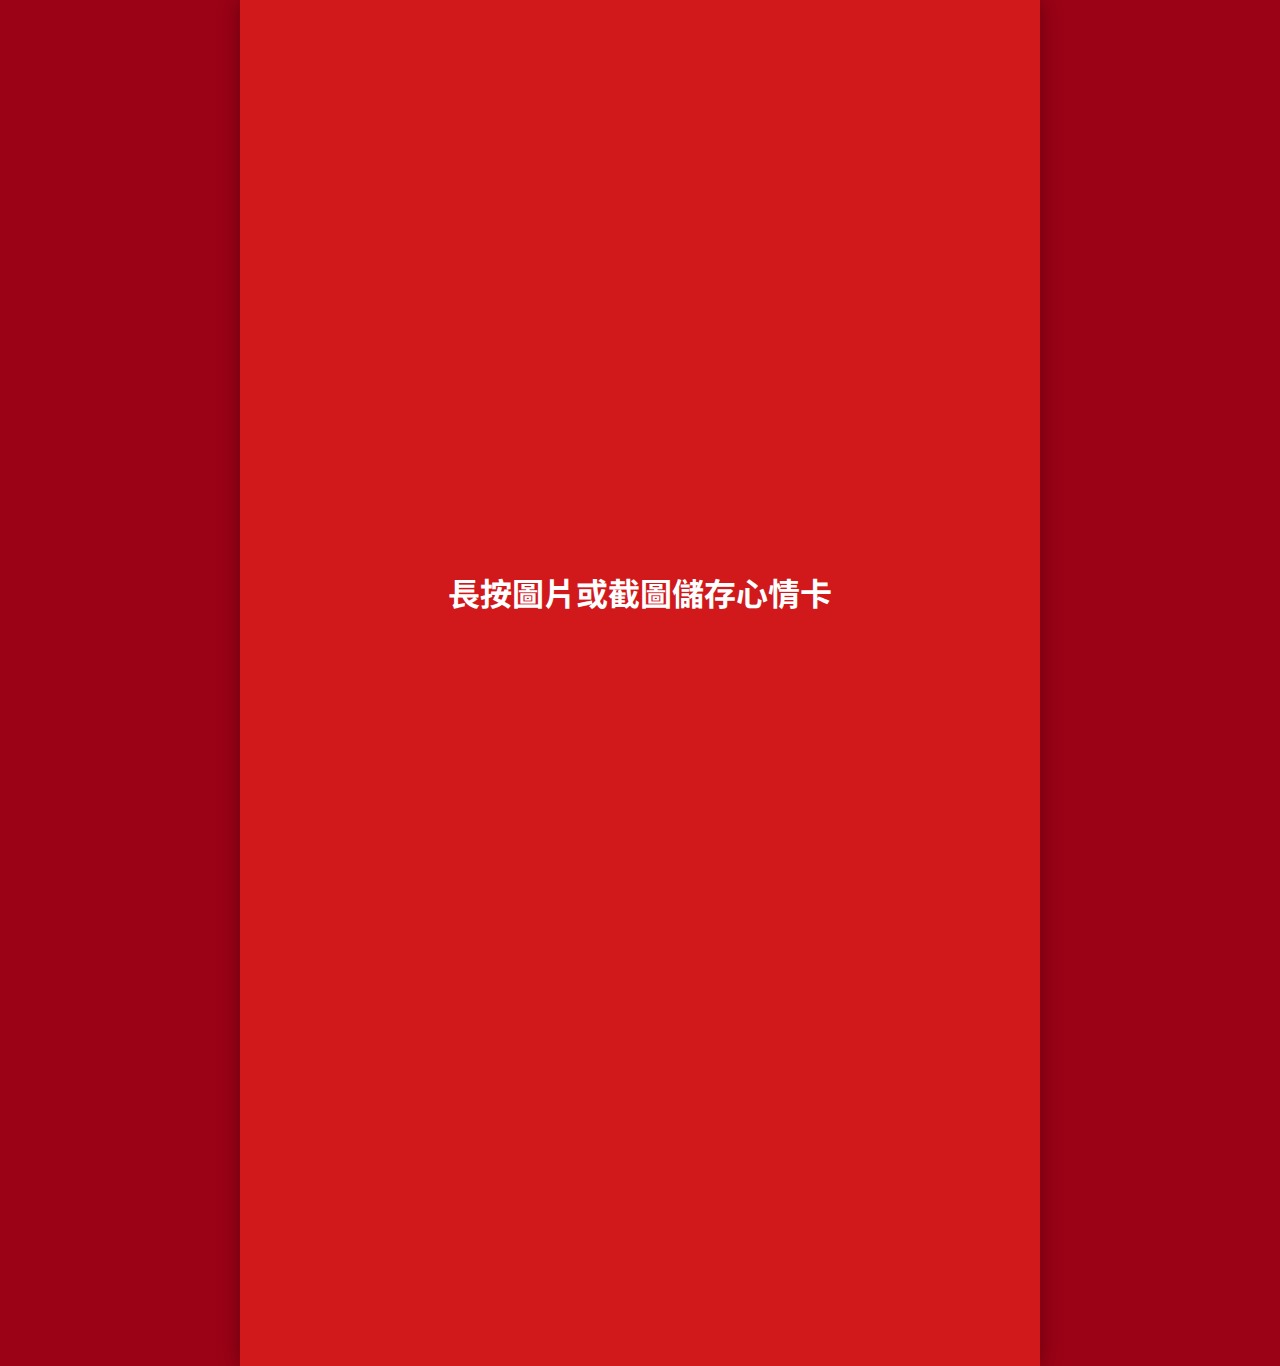
==== commit 79ff0883: "update" ====
--- a/lottery.html
+++ b/lottery.html
@@ -28,10 +28,6 @@
 				<div class="img_wrap">
 					<div class="result"></div>
 					<div class="ps">長按圖片或截圖儲存心情卡</div>
-					<div class="animatedParent animateOnce btn-wrap" data-sequence="500" data-appear-top-offset="-300">
-						<a href="" class="btn1 pop animated" data-id="1">抽大獎</small></a>
-						<a href="finished.html" class="btn2 pop animated" data-id="1">抽獎</a>
-					</div>
 				</div>
 			</div>
 		</section>
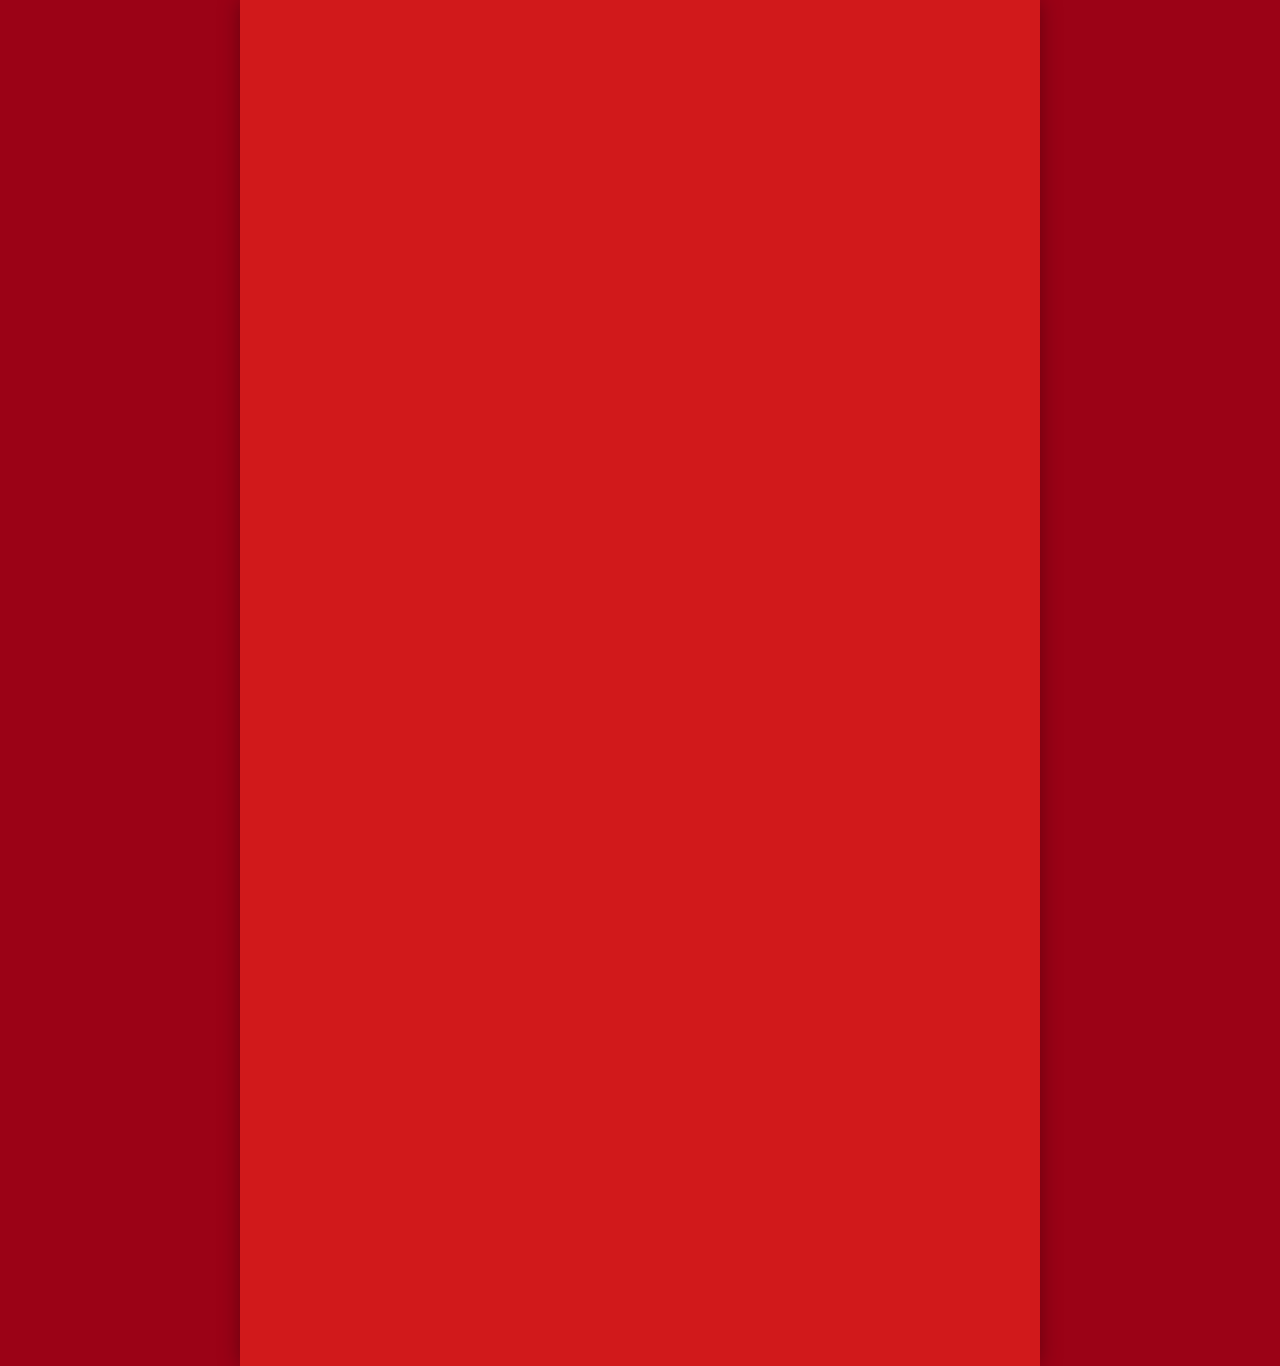
==== commit 7fe02370: "update" ====
--- a/lottery.html
+++ b/lottery.html
@@ -27,7 +27,6 @@
 			<div class="in">
 				<div class="img_wrap">
 					<div class="result"></div>
-					<div class="ps">長按圖片或截圖儲存心情卡</div>
 				</div>
 			</div>
 		</section>
